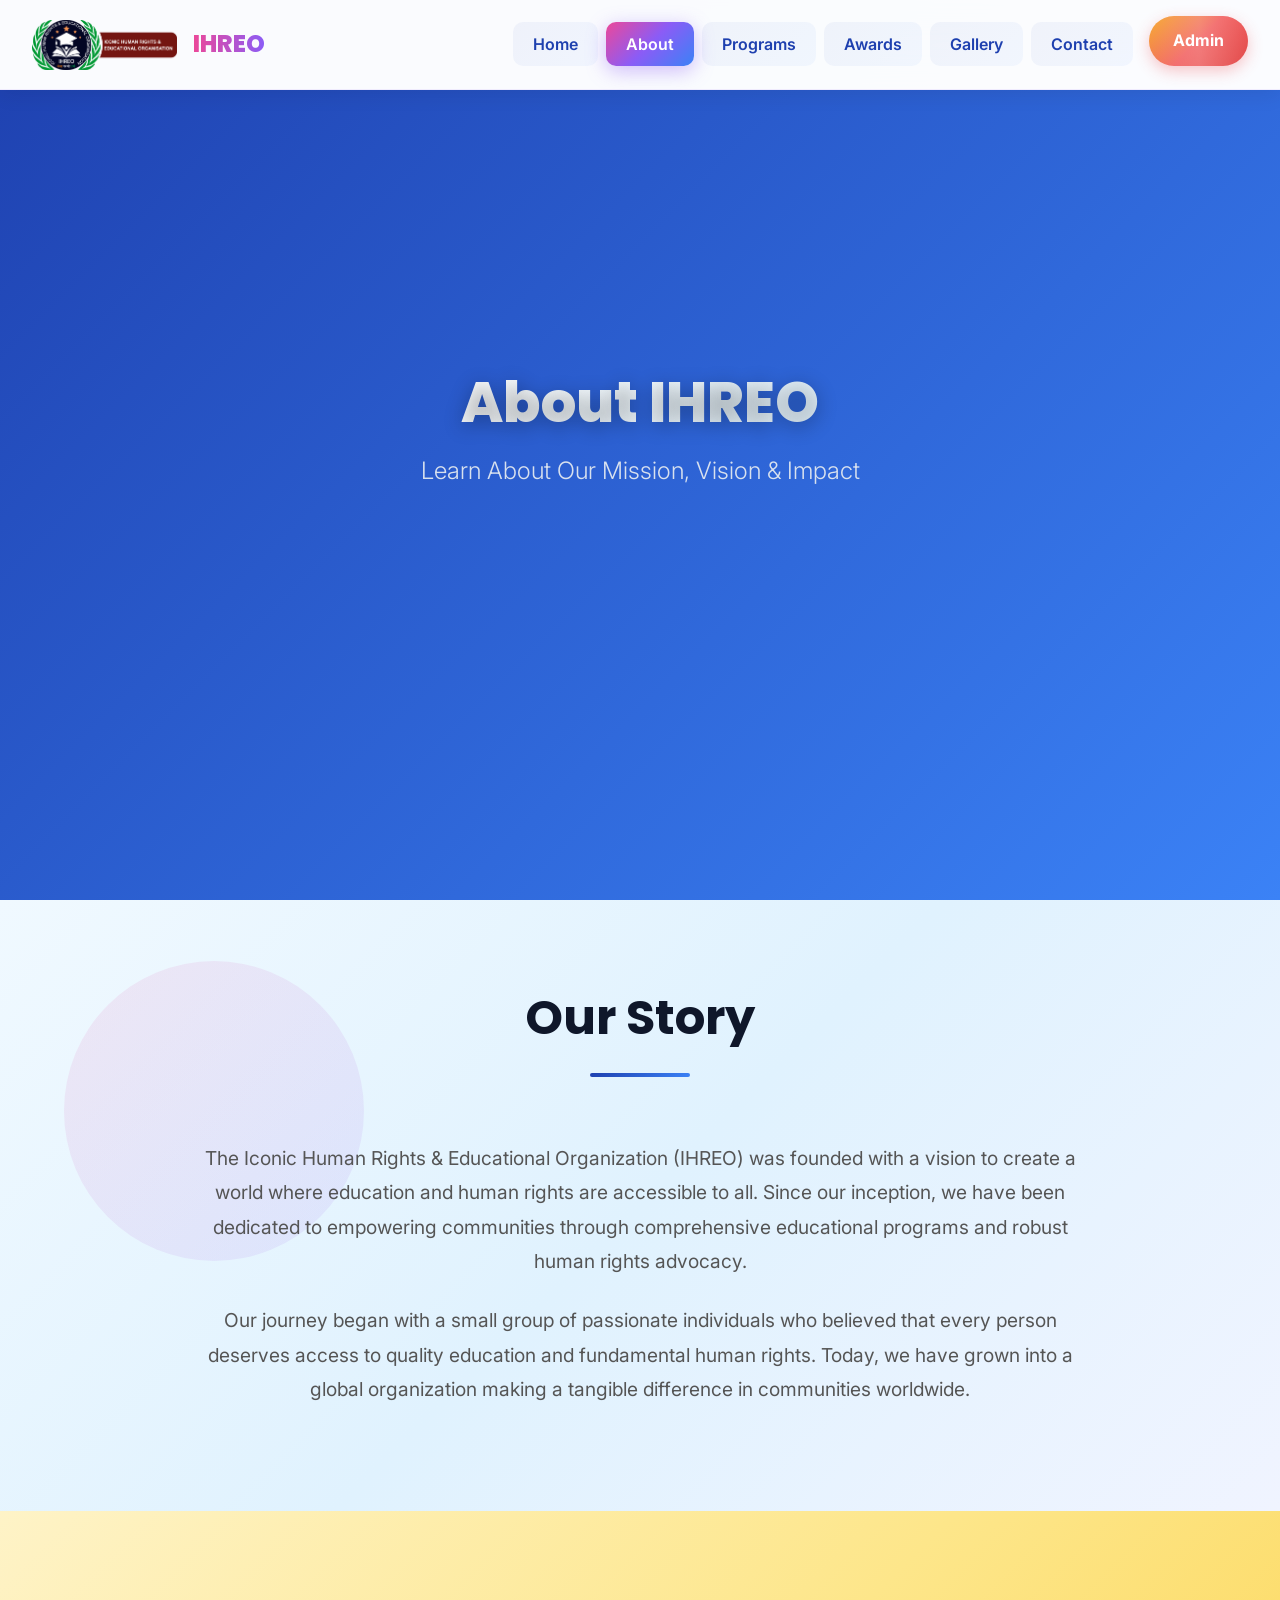
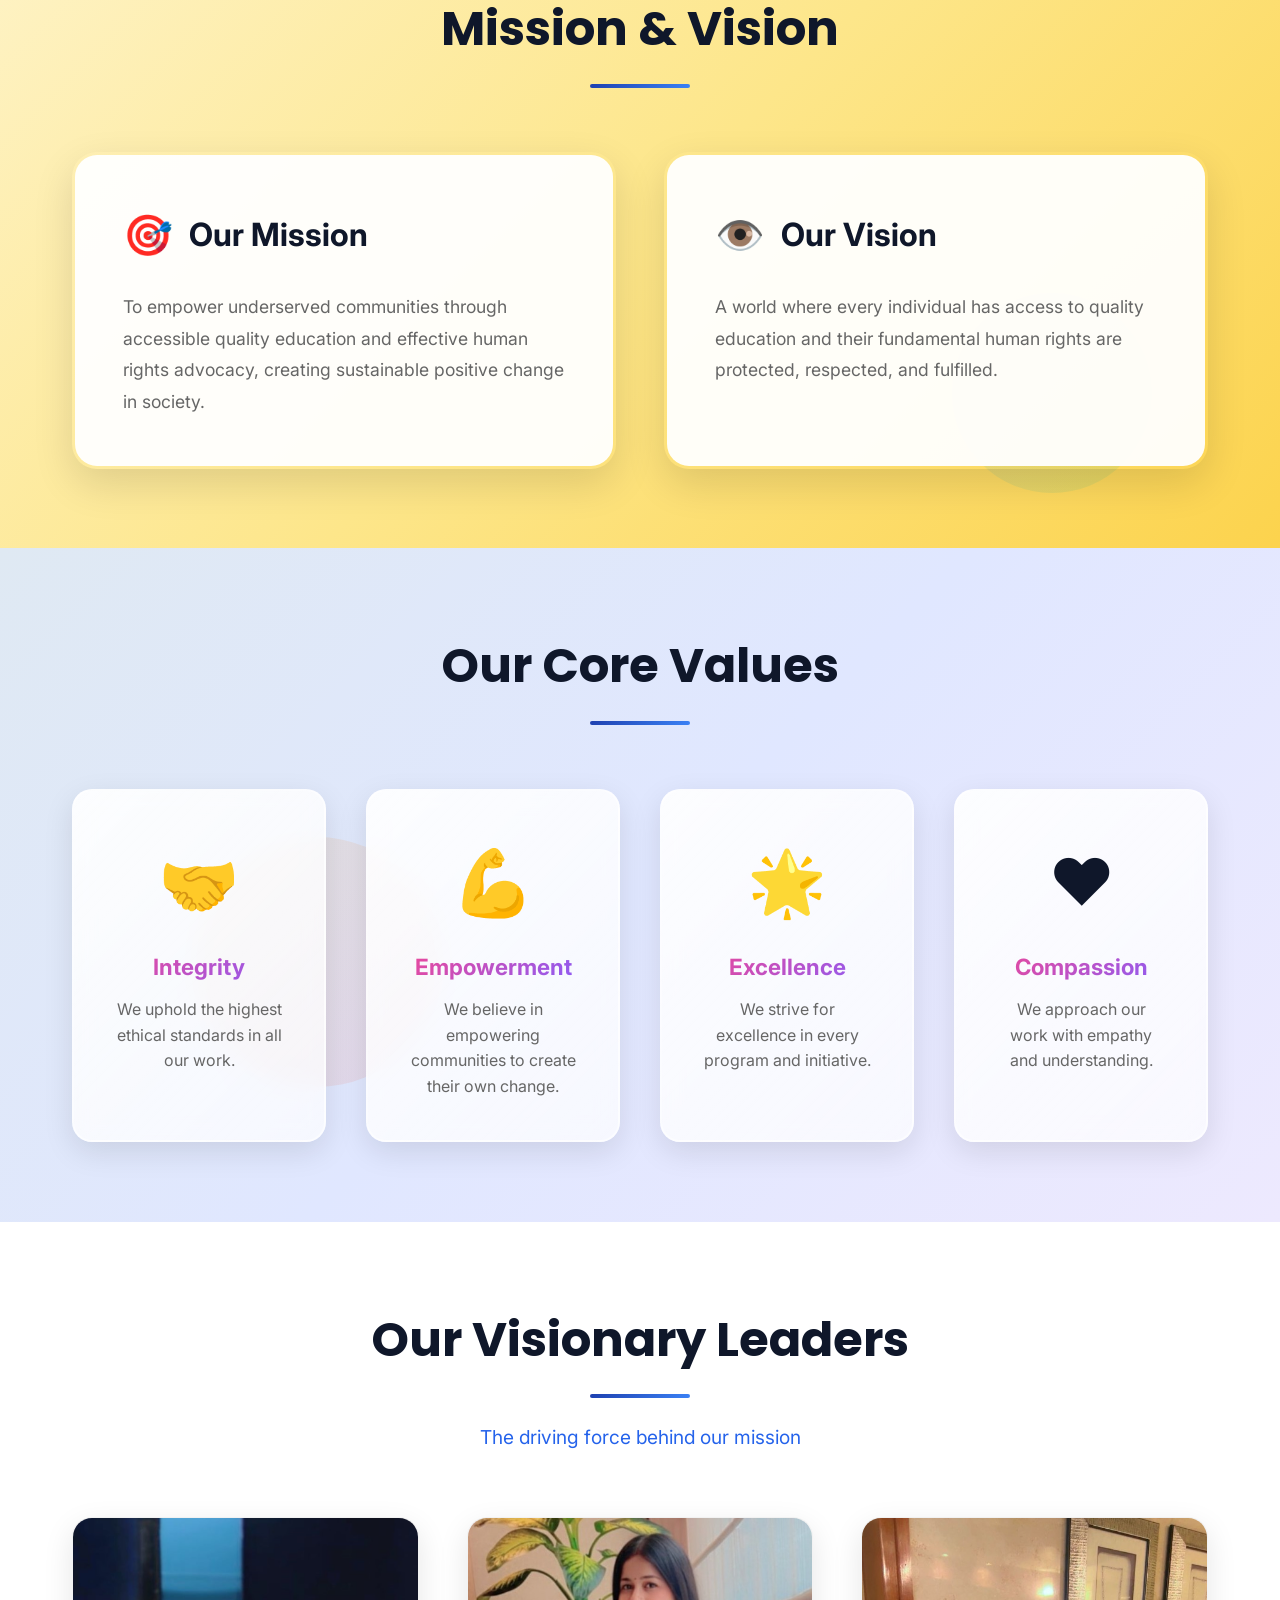
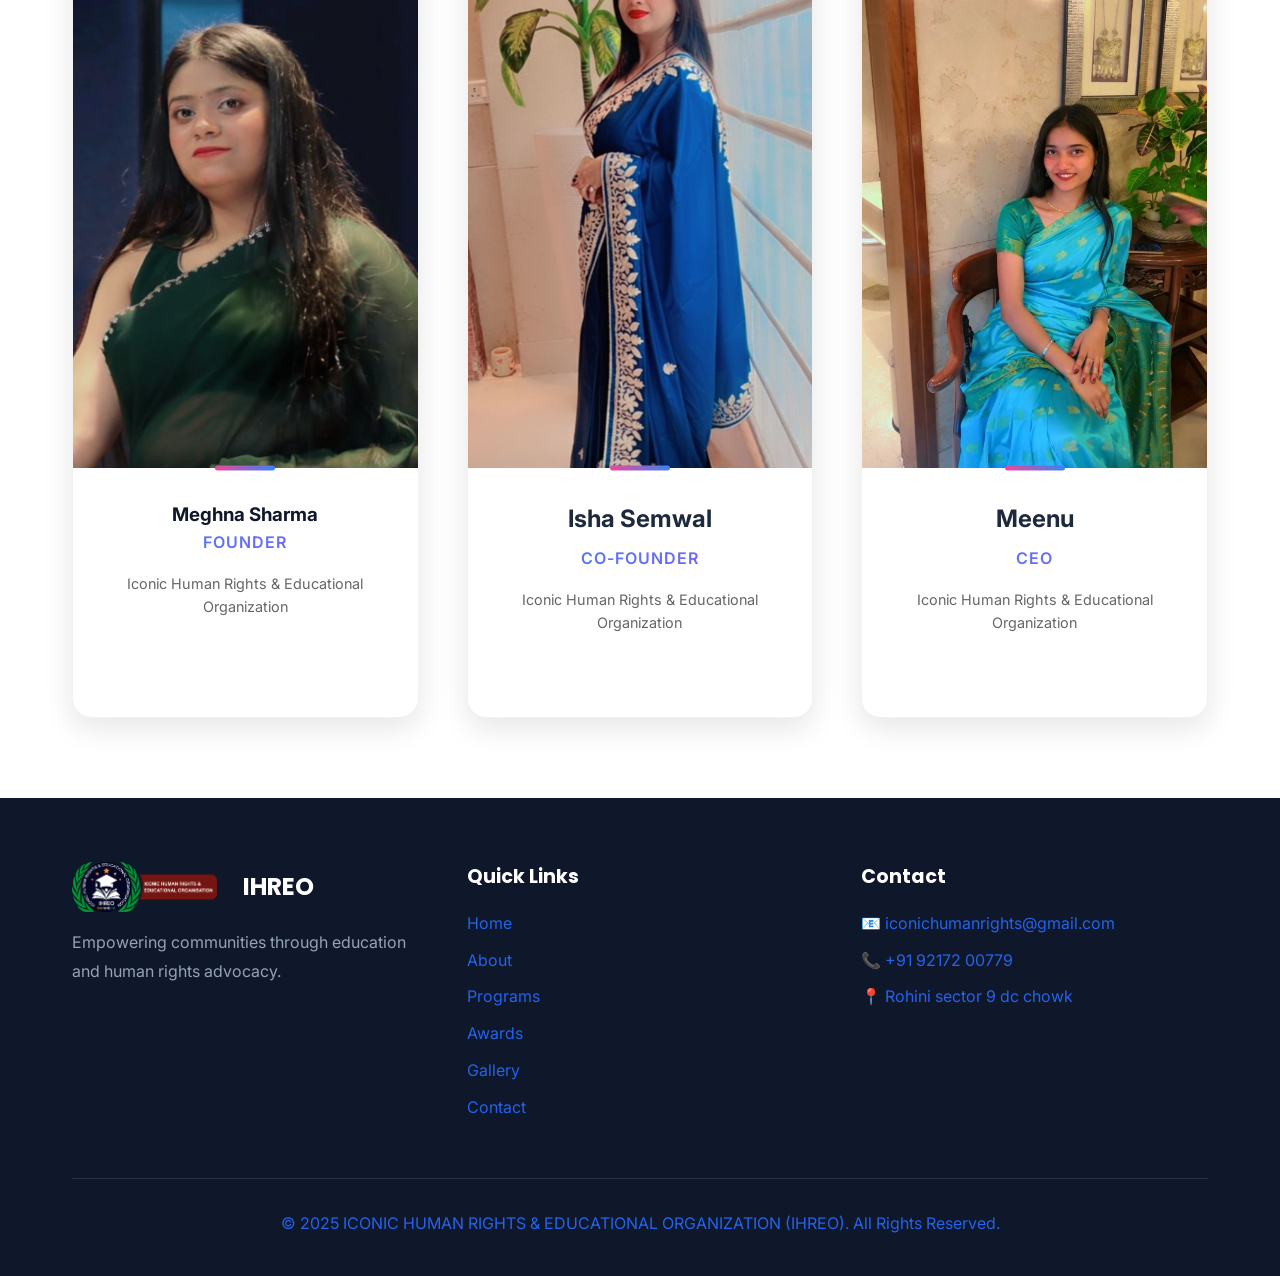
==== about.html @ 7a841468 "recovery first commit" ====
<!DOCTYPE html>
<html lang="en">

<head>
    <meta charset="UTF-8">
    <meta name="viewport" content="width=device-width, initial-scale=1.0">
    <title>About - IHREO</title>
    <link rel="icon" type="image/svg+xml" href="data:image/svg+xml,%3Csvg xmlns='http://www.w3.org/2000/svg' xmlns:xlink='http://www.w3.org/1999/xlink' width='32' height='32'%3E%3Cdefs%3E%3CclipPath id='circle'%3E%3Ccircle cx='16' cy='16' r='14'/%3E%3C/clipPath%3E%3C/defs%3E%3Ccircle cx='16' cy='16' r='15' fill='white' stroke='%231e40af' stroke-width='2'/%3E%3Cimage href='images/ihreo-logo-transparent.png' x='2' y='2' width='28' height='28' clip-path='url(%23circle)'/%3E%3C/svg%3E">
    <link rel="stylesheet" href="CSS/styles.css">
    <link rel="stylesheet" href="CSS/navbar-fix.css">
    <link
        href="https://fonts.googleapis.com/css2?family=Inter:wght@300;400;500;600;700;800&family=Poppins:wght@300;400;500;600;700;800&display=swap"
        rel="stylesheet">
    <style>
        /* PAGE LOAD ANIMATION */
        body {
            opacity: 0;
            animation: pageFadeIn 0.8s ease-out forwards;
        }

        @keyframes pageFadeIn {
            from {
                opacity: 0;
                transform: translateY(15px);
            }

            to {
                opacity: 1;
                transform: translateY(0);
            }
        }

        /* HERO ANIMATION */
        .hero-section .hero-content {
            opacity: 0;
            animation: fadeInDown 0.9s ease-out forwards;
            animation-delay: 0.2s;
        }

        .hero-title {
            font-size: 3.5rem;
            font-weight: 800;
            margin-bottom: 1rem;
            background: linear-gradient(135deg, #fff, #e0f2fe);
            -webkit-background-clip: text;
            -webkit-text-fill-color: transparent;
        }

        .hero-subtitle {
            font-size: 1.5rem;
            color: #e2e8f0;
        }

        /* Animated Background Shapes */
        .bg-shape {
            position: absolute;
            border-radius: 50%;
            opacity: 0.1;
            animation: float-shape 20s ease-in-out infinite;
        }

        .shape-1 {
            width: 300px;
            height: 300px;
            background: linear-gradient(135deg, #ec4899, #8b5cf6);
            top: 10%;
            left: 5%;
            animation-delay: 0s;
        }

        .shape-2 {
            width: 200px;
            height: 200px;
            background: linear-gradient(135deg, #3b82f6, #10b981);
            top: 60%;
            right: 10%;
            animation-delay: 5s;
        }

        .shape-3 {
            width: 250px;
            height: 250px;
            background: linear-gradient(135deg, #f59e0b, #ef4444);
            bottom: 20%;
            left: 15%;
            animation-delay: 10s;
        }

        @keyframes float-shape {

            0%,
            100% {
                transform: translate(0, 0) rotate(0deg);
            }

            25% {
                transform: translate(30px, -30px) rotate(90deg);
            }

            50% {
                transform: translate(-20px, 20px) rotate(180deg);
            }

            75% {
                transform: translate(20px, -40px) rotate(270deg);
            }
        }

        /* About Intro Section */
        .about-intro {
            background: linear-gradient(135deg, #f0f9ff 0%, #e0f2fe 50%, #f0f4ff 100%);
            padding: 5rem 0;
            position: relative;
            overflow: hidden;
        }

        .intro-content {
            max-width: 900px;
            margin: 0 auto;
            text-align: center;
            position: relative;
            z-index: 2;
        }

        .intro-content p {
            font-size: 1.2rem;
            line-height: 1.8;
            color: #555;
            margin-bottom: 1.5rem;
            opacity: 0;
            transform: translateY(30px);
            animation: slideUp 0.8s ease-out forwards;
        }

        .intro-content p:nth-child(2) {
            animation-delay: 0.2s;
        }

        .intro-content p:nth-child(3) {
            animation-delay: 0.4s;
        }

        @keyframes slideUp {
            to {
                opacity: 1;
                transform: translateY(0);
            }
        }

        /* Mission Vision Section */
        .mission-vision {
            background: linear-gradient(135deg, #fef3c7 0%, #fde68a 50%, #fcd34d 100%);
            padding: 5rem 0;
            position: relative;
            overflow: hidden;
        }

        .mv-grid {
            display: grid;
            grid-template-columns: 1fr 1fr;
            gap: 3rem;
            margin-top: 3rem;
            position: relative;
            z-index: 2;
        }

        .mv-card {
            background: rgba(255, 255, 255, 0.95);
            padding: 3rem;
            border-radius: 25px;
            box-shadow: 0 15px 40px rgba(0, 0, 0, 0.12);
            border: 3px solid transparent;
            background-clip: padding-box;
            position: relative;
            overflow: hidden;
            transition: all 0.4s cubic-bezier(0.4, 0, 0.2, 1);
            opacity: 0;
            transform: perspective(1000px) rotateY(10deg);
            animation: rotateIn 0.8s ease-out forwards;
        }

        .mv-card:nth-child(1) {
            animation-delay: 0.2s;
        }

        .mv-card:nth-child(2) {
            animation-delay: 0.4s;
        }

        @keyframes rotateIn {
            to {
                opacity: 1;
                transform: perspective(1000px) rotateY(0deg);
            }
        }

        .mv-card::before {
            content: '';
            position: absolute;
            top: -2px;
            left: -2px;
            right: -2px;
            bottom: -2px;
            background: linear-gradient(135deg, #ec4899, #8b5cf6, #3b82f6);
            border-radius: 25px;
            z-index: -1;
            opacity: 0;
            transition: opacity 0.4s;
        }

        .mv-card:hover::before {
            opacity: 1;
        }

        .mv-card:hover {
            transform: translateY(-15px) scale(1.02);
            box-shadow: 0 25px 50px rgba(139, 92, 246, 0.3);
        }

        .mv-card h3 {
            font-size: 2rem;
            margin-bottom: 1.5rem;
            display: flex;
            align-items: center;
            gap: 1rem;
        }

        .mv-card h3 span {
            font-size: 2.5rem;
            animation: bounce 2s ease-in-out infinite;
        }

        @keyframes bounce {

            0%,
            100% {
                transform: translateY(0);
            }

            50% {
                transform: translateY(-10px);
            }
        }

        .mv-card p {
            font-size: 1.1rem;
            line-height: 1.8;
            color: #666;
        }

        /* Values Section */
        .values-section {
            background: linear-gradient(135deg, #dfe9f3 0%, #e0e7ff 50%, #ede9fe 100%);
            padding: 5rem 0;
            position: relative;
            overflow: hidden;
        }

        .values-grid {
            display: grid;
            grid-template-columns: repeat(auto-fit, minmax(250px, 1fr));
            gap: 2.5rem;
            margin-top: 3rem;
            position: relative;
            z-index: 2;
        }

        .value-card {
            text-align: center;
            padding: 2.5rem;
            background: linear-gradient(135deg, rgba(255, 255, 255, 0.9) 0%, rgba(255, 255, 255, 0.7) 100%);
            backdrop-filter: blur(10px);
            border-radius: 20px;
            border: 2px solid rgba(255, 255, 255, 0.5);
            box-shadow: 0 10px 30px rgba(0, 0, 0, 0.1);
            transition: all 0.4s cubic-bezier(0.4, 0, 0.2, 1);
            position: relative;
            overflow: hidden;
            opacity: 0;
            transform: scale(0.8) translateY(30px);
            animation: popIn 0.6s ease-out forwards;
        }

        .value-card:nth-child(1) {
            animation-delay: 0.1s;
        }

        .value-card:nth-child(2) {
            animation-delay: 0.2s;
        }

        .value-card:nth-child(3) {
            animation-delay: 0.3s;
        }

        .value-card:nth-child(4) {
            animation-delay: 0.4s;
        }

        @keyframes popIn {
            to {
                opacity: 1;
                transform: scale(1) translateY(0);
            }
        }

        .value-card::before {
            content: '';
            position: absolute;
            top: 0;
            left: -100%;
            width: 100%;
            height: 100%;
            background: linear-gradient(90deg, transparent, rgba(255, 255, 255, 0.5), transparent);
            transition: left 0.5s;
        }

        .value-card:hover::before {
            left: 100%;
        }

        .value-card:hover {
            transform: translateY(-15px) scale(1.05) rotateZ(2deg);
            box-shadow: 0 20px 50px rgba(139, 92, 246, 0.3);
            border-color: #8b5cf6;
        }

        .value-icon {
            font-size: 4rem;
            margin-bottom: 1rem;
            display: inline-block;
            animation: pulse-rotate 3s ease-in-out infinite;
        }

        @keyframes pulse-rotate {

            0%,
            100% {
                transform: scale(1) rotate(0deg);
            }

            25% {
                transform: scale(1.1) rotate(-5deg);
            }

            50% {
                transform: scale(1) rotate(0deg);
            }

            75% {
                transform: scale(1.1) rotate(5deg);
            }
        }

        .value-card h4 {
            font-size: 1.4rem;
            margin-bottom: 0.75rem;
            font-weight: 700;
            background: linear-gradient(135deg, #ec4899, #8b5cf6);
            -webkit-background-clip: text;
            -webkit-text-fill-color: transparent;
            background-clip: text;
        }

        .value-card p {
            color: #666;
            line-height: 1.6;
        }

        /* Animations already used */
        @keyframes fadeInDown {
            from {
                opacity: 0;
                transform: translateY(-30px);
            }

            to {
                opacity: 1;
                transform: translateY(0);
            }
        }

        @media (max-width: 768px) {
            .mv-grid {
                grid-template-columns: 1fr;
            }

            .bg-shape {
                display: none;
            }
        }

        /* Team Section Styles */
        .team-section {
            background: #fff;
            padding: 5rem 0;
            position: relative;
        }

        .team-grid {
            display: grid;
            grid-template-columns: repeat(auto-fit, minmax(300px, 1fr));
            gap: 3rem;
            margin-top: 3rem;
        }

        .team-card {
            background: #fff;
            border-radius: 20px;
            overflow: hidden;
            box-shadow: 0 10px 30px rgba(0, 0, 0, 0.1);
            transition: all 0.5s cubic-bezier(0.4, 0, 0.2, 1);
            position: relative;
            text-align: center;
            border: 1px solid rgba(0, 0, 0, 0.05);
        }

        .team-card:hover {
            transform: translateY(-15px);
            box-shadow: 0 25px 50px rgba(30, 64, 175, 0.2);
        }

        .team-img-wrapper {
            width: 100%;
            height: 550px;
            overflow: hidden;
            position: relative;
        }

        /* Unique Color Overlay on Hover */
        .team-img-wrapper::before {
            content: '';
            position: absolute;
            top: 0;
            left: 0;
            width: 100%;
            height: 100%;
            background: linear-gradient(135deg, rgba(236, 72, 153, 0.4), rgba(59, 130, 246, 0.4));
            opacity: 0;
            z-index: 1;
            transition: all 0.4s ease;
            mix-blend-mode: overlay;
        }

        .team-card:hover .team-img-wrapper::before {
            opacity: 1;
        }

        .team-img-wrapper img {
            width: 100%;
            height: 100%;
            object-fit: cover;
            object-position: top;
            transition: transform 0.8s ease;
        }

        .team-card:hover .team-img-wrapper img {
            transform: scale(1.1);
        }

        .team-info {
            padding: 2rem;
            position: relative;
            background: #fff;
            z-index: 2;
        }

        .team-info::before {
            content: '';
            position: absolute;
            top: 0;
            left: 50%;
            transform: translateX(-50%) translateY(-50%);
            width: 60px;
            height: 5px;
            background: linear-gradient(90deg, #ec4899, #3b82f6);
            border-radius: 5px;
        }

        .team-name {
            font-size: 1.5rem;
            font-weight: 700;
            color: #1e293b;
            margin-bottom: 0.5rem;
        }

        .team-role {
            font-size: 1rem;
            font-weight: 600;
            background: linear-gradient(135deg, #3b82f6, #8b5cf6);
            -webkit-background-clip: text;
            -webkit-text-fill-color: transparent;
            margin-bottom: 1rem;
            text-transform: uppercase;
            letter-spacing: 1px;
        }

        .team-social {
            display: flex;
            justify-content: center;
            gap: 1rem;
            margin-top: 1rem;
            opacity: 0;
            transform: translateY(20px);
            transition: all 0.4s ease;
        }

        .team-card:hover .team-social {
            opacity: 1;
            transform: translateY(0);
        }

        .social-icon {
            width: 35px;
            height: 35px;
            border-radius: 50%;
            background: #f1f5f9;
            display: flex;
            align-items: center;
            justify-content: center;
            color: #64748b;
            transition: all 0.3s ease;
            cursor: pointer;
        }

        .social-icon:hover {
            background: #3b82f6;
            color: #fff;
            transform: rotate(360deg);
        }
    </style>
</head>

<body>
    <nav class="navbar" id="navbar">
        <div class="nav-container">
            <div class="logo-container">
                <img src="images/ihreo 2.png" alt="IHREO Logo" class="logo">
                <span class="logo-text">IHREO</span>
            </div>
            <div class="nav-toggle" id="navToggle">
                <span></span><span></span><span></span>
            </div>
            <ul class="nav-menu" id="navMenu">
                <li><a href="home.html" class="nav-link">Home</a></li>
                <li><a href="about.html" class="nav-link active">About</a></li>
                <li><a href="programs.html" class="nav-link">Programs</a></li>
                <li><a href="awards.html" class="nav-link">Awards</a></li>
                <li><a href="gallery.html" class="nav-link">Gallery</a></li>
                <li><a href="contact.html" class="nav-link">Contact</a></li>
                <li><a href="#" class="nav-link admin-link" id="adminLink">Admin</a></li>
            </ul>
        </div>
    </nav>

    <section class="hero-section">
        <div class="hero-overlay"></div>
        <div class="hero-content">
            <h1 class="hero-title">About IHREO</h1>
            <p class="hero-subtitle">Learn About Our Mission, Vision & Impact</p>
        </div>
    </section>

    <section class="about-intro">
        <div class="bg-shape shape-1"></div>
        <div class="container">
            <div class="section-header">
                <h2 class="section-title">Our Story</h2>
                <div class="title-underline"></div>
            </div>
            <div class="intro-content">
                <p>The Iconic Human Rights & Educational Organization (IHREO) was founded with a vision to create a
                    world where education and human rights are accessible to all. Since our inception, we have been
                    dedicated to empowering communities through comprehensive educational programs and robust human
                    rights advocacy.</p>
                <p>Our journey began with a small group of passionate individuals who believed that every person
                    deserves access to quality education and fundamental human rights. Today, we have grown into a
                    global organization making a tangible difference in communities worldwide.</p>
            </div>
        </div>
    </section>

    <section class="mission-vision">
        <div class="bg-shape shape-2"></div>
        <div class="container">
            <div class="section-header">
                <h2 class="section-title">Mission & Vision</h2>
                <div class="title-underline"></div>
            </div>
            <div class="mv-grid">
                <div class="mv-card">
                    <h3><span>🎯</span> Our Mission</h3>
                    <p>To empower underserved communities through accessible quality education and effective human
                        rights advocacy, creating sustainable positive change in society.</p>
                </div>
                <div class="mv-card">
                    <h3><span>👁️</span> Our Vision</h3>
                    <p>A world where every individual has access to quality education and their fundamental human rights
                        are protected, respected, and fulfilled.</p>
                </div>
            </div>
        </div>
    </section>

    <section class="values-section">
        <div class="bg-shape shape-3"></div>
        <div class="container">
            <div class="section-header">
                <h2 class="section-title">Our Core Values</h2>
                <div class="title-underline"></div>
            </div>
            <div class="values-grid">
                <div class="value-card">
                    <div class="value-icon">🤝</div>
                    <h4>Integrity</h4>
                    <p>We uphold the highest ethical standards in all our work.</p>
                </div>
                <div class="value-card">
                    <div class="value-icon">💪</div>
                    <h4>Empowerment</h4>
                    <p>We believe in empowering communities to create their own change.</p>
                </div>
                <div class="value-card">
                    <div class="value-icon">🌟</div>
                    <h4>Excellence</h4>
                    <p>We strive for excellence in every program and initiative.</p>
                </div>
                <div class="value-card">
                    <div class="value-icon">❤️</div>
                    <h4>Compassion</h4>
                    <p>We approach our work with empathy and understanding.</p>
                </div>
            </div>
        </div>
    </section>

    <section class="team-section">
        <div class="container">
            <div class="section-header">
                <h2 class="section-title">Our Visionary Leaders</h2>
                <div class="title-underline"></div>
                <p class="section-description">The driving force behind our mission</p>
            </div>
            <div class="team-grid">
                <!-- Founder -->
                <div class="team-card">
                    <div class="team-img-wrapper">
                        <img src="images/founder.jpeg" alt="Founder">
                    </div>
                    <div class="team-info">
                        <h3 class="image/founder.jpeg">Meghna Sharma
                        </h3>
                        <p class="team-role">Founder</p>
                        <p style="font-size: 0.9rem; color: #666;">Iconic Human Rights & Educational Organization</p>
                        <div class="team-social">
                            <span class="social-icon">in</span>
                            <span class="social-icon">tw</span>
                            <span class="social-icon">fb</span>
                        </div>
                    </div>
                </div><!-- Co-Founder -->
                <div class="team-card">
                    <div class="team-img-wrapper">
                        <img src="images/team-cofounder.jpg" alt="Co-Founder">
                    </div>
                    <div class="team-info">
                        <h3 class="team-name">Isha Semwal</h3>
                        <p class="team-role">Co-Founder</p>
                        <p style="font-size: 0.9rem; color: #666;">Iconic Human Rights & Educational Organization</p>
                        <div class="team-social">
                            <span class="social-icon">in</span>
                            <span class="social-icon">tw</span>
                            <span class="social-icon">fb</span>
                        </div>
                    </div>
                </div>

                <!-- CEO -->
                <div class="team-card">
                    <div class="team-img-wrapper">
                        <img src="images/team-ceo.jpg" alt="CEO">
                    </div>
                    <div class="team-info">
                        <h3 class="team-name">Meenu</h3>
                        <p class="team-role">CEO</p>
                        <p style="font-size: 0.9rem; color: #666;">Iconic Human Rights & Educational Organization</p>
                        <div class="team-social">
                            <span class="social-icon">in</span>
                            <span class="social-icon">tw</span>
                            <span class="social-icon">fb</span>
                        </div>
                    </div>
                </div>
            </div>
        </div>
    </section>

    <footer class="footer">
        <div class="container">
            <div class="footer-content">
                <div class="footer-section">
                    <div class="footer-logo">
                        <img src="images/ihreo 2.png" alt="IHREO Logo" style="height: 50px;">
                        <h3 style="display: inline-block; margin-left: 10px; color: white;">IHREO</h3>
                    </div>
                    <p style="margin-top: 1rem; color: #94a3b8;">Empowering communities through education and human
                        rights advocacy.</p>
                </div>
                <div class="footer-section">
                    <h4>Quick Links</h4>
                    <ul>
                        <li><a href="home.html">Home</a></li>
                        <li><a href="about.html">About</a></li>
                        <li><a href="programs.html">Programs</a></li>
                        <li><a href="awards.html">Awards</a></li>
                        <li><a href="gallery.html">Gallery</a></li>
                        <li><a href="contact.html">Contact</a></li>
                    </ul>
                </div>
                <div class="footer-section">
                    <h4>Contact</h4>
                    <ul>
                        <li>📧 iconichumanrights@gmail.com </li>
                        <li>📞 +91 92172 00779</li>
                        <li>📍 Rohini sector 9 dc chowk</li>
                    </ul>
                </div>
            </div>
            <div class="footer-bottom">
                <p>&copy; 2025 ICONIC HUMAN RIGHTS & EDUCATIONAL ORGANIZATION (IHREO). All Rights Reserved.</p>
            </div>
        </div>
    </footer>
    <script src="js/script.js"></script>
    <script src="js/auth.js"></script>
</body>

</html>
---- CSS/styles.css ----
/* ===== CSS VARIABLES ===== */
:root {
    /* Primary Colors - Based on Logo */
    --primary-color: #1e40af;
    --primary-light: #3b82f6;
    --primary-dark: #1e3a8a;
    --secondary-color: #f59e0b;
    --secondary-light: #fbbf24;

    /* Neutral Colors - Changed from grey to blue shades */
    --white: #ffffff;
    --off-white: #f8fafc;
    --light-gray: #3b82f6;
    --gray: #2563eb;
    --dark-gray: #1e40af;
    --black: #0f172a;

    /* Accent Colors */
    --accent-blue: #0ea5e9;
    --accent-purple: #8b5cf6;
    --accent-green: #10b981;

    /* Gradients */
    --gradient-primary: linear-gradient(135deg, #1e40af 0%, #3b82f6 100%);
    --gradient-secondary: linear-gradient(135deg, #f59e0b 0%, #fbbf24 100%);
    --gradient-overlay: linear-gradient(135deg, rgba(30, 64, 175, 0.9) 0%, rgba(59, 130, 246, 0.8) 100%);

    /* Shadows */
    --shadow-sm: 0 2px 4px rgba(0, 0, 0, 0.05);
    --shadow-md: 0 4px 6px rgba(0, 0, 0, 0.1);
    --shadow-lg: 0 10px 25px rgba(0, 0, 0, 0.15);
    --shadow-xl: 0 20px 40px rgba(0, 0, 0, 0.2);

    /* Typography */
    --font-primary: 'Inter', sans-serif;
    --font-secondary: 'Poppins', sans-serif;

    /* Spacing */
    --spacing-xs: 0.5rem;
    --spacing-sm: 1rem;
    --spacing-md: 2rem;
    --spacing-lg: 4rem;
    --spacing-xl: 6rem;

    /* Border Radius */
    --radius-sm: 0.5rem;
    --radius-md: 1rem;
    --radius-lg: 1.5rem;
    --radius-xl: 2rem;

    /* Transitions */
    --transition-fast: 0.2s ease;
    --transition-normal: 0.3s ease;
    --transition-slow: 0.5s ease;
}

/* ===== RESET & BASE STYLES ===== */
* {
    margin: 0;
    padding: 0;
    box-sizing: border-box;
}

html {
    scroll-behavior: smooth;
    font-size: 16px;
}

body {
    font-family: var(--font-primary);
    color: var(--black);
    background-color: var(--white);
    line-height: 1.6;
    overflow-x: hidden;
}

img {
    max-width: 100%;
    height: auto;
    display: block;
}

a {
    text-decoration: none;
    color: inherit;
    transition: var(--transition-normal);
}

ul {
    list-style: none;
}

/* ===== CONTAINER ===== */
.container {
    max-width: 1200px;
    margin: 0 auto;
    padding: 0 var(--spacing-md);
}

/* ===== NAVIGATION BAR ===== */
.navbar {
    position: fixed;
    top: 0;
    left: 0;
    width: 100%;
    background: rgba(255, 255, 255, 0.95);
    backdrop-filter: blur(10px);
    box-shadow: var(--shadow-md);
    z-index: 1000;
    transition: var(--transition-normal);
}

.navbar.scrolled {
    background: rgba(255, 255, 255, 0.98);
    box-shadow: var(--shadow-lg);
}

.nav-container {
    max-width: 1400px;
    margin: 0 auto;
    padding: 1rem 2rem;
    display: flex;
    justify-content: space-between;
    align-items: center;
}

.logo-container {
    display: flex;
    align-items: center;
    gap: 1rem;
    cursor: pointer;
    transition: var(--transition-normal);
}

.logo-container:hover {
    transform: translateY(-2px);
}

.logo {
    height: 50px;
    width: auto;
    transition: var(--transition-normal);
}

.logo-text {
    font-family: var(--font-secondary);
    font-size: 1.5rem;
    font-weight: 700;
    background: var(--gradient-primary);
    -webkit-background-clip: text;
    -webkit-text-fill-color: transparent;
    background-clip: text;
}

.nav-menu {
    display: flex;
    gap: 2.5rem;
    align-items: center;
}

.nav-link {
    font-weight: 500;
    color: var(--black);
    position: relative;
    padding: 0.5rem 0;
}

.nav-link::after {
    content: '';
    position: absolute;
    bottom: 0;
    left: 0;
    width: 0;
    height: 2px;
    background: var(--gradient-primary);
    transition: var(--transition-normal);
}

.nav-link:hover::after,
.nav-link.active::after {
    width: 100%;
}

.nav-toggle {
    display: none;
    flex-direction: column;
    gap: 0.4rem;
    cursor: pointer;
}

.nav-toggle span {
    width: 25px;
    height: 3px;
    background: var(--primary-color);
    border-radius: 3px;
    transition: var(--transition-normal);
}

/* ===== HERO SECTION ===== */
.hero-section {
    min-height: 100vh;
    display: flex;
    align-items: center;
    justify-content: center;
    position: relative;
    background: var(--gradient-primary);
    overflow: hidden;
}

.hero-overlay {
    position: absolute;
    top: 0;
    left: 0;
    width: 100%;
    height: 100%;
    background: url('../images/pattern.svg');
    opacity: 0.1;
}

.hero-content {
    position: relative;
    z-index: 1;
    text-align: center;
    color: var(--white);
    padding: 0 2rem;
}

.hero-text {
    max-width: 900px;
    margin: 0 auto;
}

.animate-fade-in {
    animation: fadeInUp 1s ease-out;
}

@keyframes fadeInUp {
    from {
        opacity: 0;
        transform: translateY(30px);
    }

    to {
        opacity: 1;
        transform: translateY(0);
    }
}

.hero-title {
    font-family: var(--font-secondary);
    font-size: 3.5rem;
    font-weight: 800;
    line-height: 1.2;
    margin-bottom: 1.5rem;
    text-shadow: 0 4px 20px rgba(0, 0, 0, 0.3);
}

.hero-subtitle {
    font-size: 1.5rem;
    font-weight: 300;
    margin-bottom: 2.5rem;
    opacity: 0.95;
}

.hero-buttons {
    display: flex;
    gap: 1.5rem;
    justify-content: center;
    flex-wrap: wrap;
}

.btn {
    padding: 1rem 2.5rem;
    border-radius: var(--radius-md);
    font-weight: 600;
    font-size: 1.1rem;
    cursor: pointer;
    transition: var(--transition-normal);
    border: none;
    display: inline-block;
}

.btn-primary {
    background: var(--white);
    color: var(--primary-color);
    box-shadow: var(--shadow-lg);
}

.btn-primary:hover {
    transform: translateY(-3px);
    box-shadow: var(--shadow-xl);
}

.btn-secondary {
    background: transparent;
    color: var(--white);
    border: 2px solid var(--white);
}

.btn-secondary:hover {
    background: var(--white);
    color: var(--primary-color);
    transform: translateY(-3px);
}

.scroll-indicator {
    position: absolute;
    bottom: 3rem;
    left: 50%;
    transform: translateX(-50%);
    animation: bounce 2s infinite;
}

@keyframes bounce {

    0%,
    20%,
    50%,
    80%,
    100% {
        transform: translateX(-50%) translateY(0);
    }

    40% {
        transform: translateX(-50%) translateY(-10px);
    }

    60% {
        transform: translateX(-50%) translateY(-5px);
    }
}

.mouse {
    width: 30px;
    height: 50px;
    border: 2px solid var(--white);
    border-radius: 20px;
    position: relative;
}

.mouse::before {
    content: '';
    width: 6px;
    height: 6px;
    background: var(--white);
    border-radius: 50%;
    position: absolute;
    top: 10px;
    left: 50%;
    transform: translateX(-50%);
    animation: scroll 2s infinite;
}

@keyframes scroll {
    0% {
        opacity: 1;
        transform: translateX(-50%) translateY(0);
    }

    100% {
        opacity: 0;
        transform: translateX(-50%) translateY(20px);
    }
}

/* ===== SECTION STYLES ===== */
section {
    padding: var(--spacing-xl) 0;
}

/* Page sections for separate pages */
.page-section {
    min-height: calc(100vh - 80px);
    padding-top: 120px;
    padding-bottom: var(--spacing-xl);
}

.section-header {
    text-align: center;
    margin-bottom: var(--spacing-lg);
}

.section-title {
    font-family: var(--font-secondary);
    font-size: 3rem;
    font-weight: 700;
    color: var(--black);
    margin-bottom: 1rem;
}

.title-underline {
    width: 100px;
    height: 4px;
    background: var(--gradient-primary);
    margin: 0 auto 1.5rem;
    border-radius: 2px;
}

.section-description {
    font-size: 1.2rem;
    color: var(--gray);
    max-width: 600px;
    margin: 0 auto;
}

/* ===== ABOUT SECTION ===== */
.about-section {
    background: var(--off-white);
}

.about-content {
    display: grid;
    grid-template-columns: 1fr 1fr;
    gap: 4rem;
    align-items: center;
}

.image-wrapper {
    position: relative;
    border-radius: var(--radius-lg);
    overflow: hidden;
    box-shadow: var(--shadow-xl);
    transition: var(--transition-slow);
}

.image-wrapper:hover {
    transform: translateY(-10px);
    box-shadow: 0 25px 50px rgba(0, 0, 0, 0.25);
}

.image-wrapper img {
    width: 100%;
    height: auto;
    display: block;
}

.image-overlay {
    position: absolute;
    top: 0;
    left: 0;
    width: 100%;
    height: 100%;
    background: var(--gradient-overlay);
    opacity: 0;
    transition: var(--transition-normal);
    pointer-events: none;
}

.about-text h3 {
    font-family: var(--font-secondary);
    font-size: 2rem;
    color: var(--primary-color);
    margin-bottom: 1.5rem;
}

.about-text p {
    font-size: 1.1rem;
    color: var(--dark-gray);
    margin-bottom: 1.5rem;
    line-height: 1.8;
}

.stats-grid {
    display: grid;
    grid-template-columns: repeat(3, 1fr);
    gap: 2rem;
    margin-top: 3rem;
}

.stat-card {
    text-align: center;
    padding: 2rem;
    background: var(--white);
    border-radius: var(--radius-md);
    box-shadow: var(--shadow-md);
    transition: var(--transition-normal);
}

.stat-card:hover {
    transform: translateY(-5px);
    box-shadow: var(--shadow-lg);
}

.stat-number {
    font-family: var(--font-secondary);
    font-size: 3rem;
    font-weight: 700;
    background: var(--gradient-primary);
    -webkit-background-clip: text;
    -webkit-text-fill-color: transparent;
    background-clip: text;
}

.stat-label {
    font-size: 1rem;
    color: var(--gray);
    margin-top: 0.5rem;
}

/* ===== PROGRAMS SECTION ===== */
.programs-section {
    background: var(--white);
}

.programs-grid {
    display: grid;
    grid-template-columns: repeat(auto-fit, minmax(350px, 1fr));
    gap: 2rem;
}

.program-card {
    background: var(--white);
    padding: 2.5rem;
    border-radius: var(--radius-lg);
    box-shadow: var(--shadow-md);
    transition: var(--transition-normal);
    border: 2px solid transparent;
    position: relative;
    overflow: hidden;
}

.program-card::before {
    content: '';
    position: absolute;
    top: 0;
    left: 0;
    width: 100%;
    height: 4px;
    background: var(--gradient-primary);
    transform: scaleX(0);
    transition: var(--transition-normal);
}

.program-card:hover::before {
    transform: scaleX(1);
}

.program-card:hover {
    transform: translateY(-10px);
    box-shadow: var(--shadow-xl);
    border-color: var(--primary-light);
}

.program-icon {
    font-size: 3.5rem;
    margin-bottom: 1.5rem;
    display: inline-block;
    transition: var(--transition-normal);
}

.program-card:hover .program-icon {
    transform: scale(1.1) rotate(5deg);
}

.program-card h3 {
    font-family: var(--font-secondary);
    font-size: 1.5rem;
    color: var(--black);
    margin-bottom: 1rem;
}

.program-card p {
    color: var(--dark-gray);
    line-height: 1.7;
    margin-bottom: 1.5rem;
}

.program-link {
    color: var(--primary-color);
    font-weight: 600;
    display: inline-flex;
    align-items: center;
    gap: 0.5rem;
    transition: var(--transition-normal);
}

.program-link:hover {
    gap: 1rem;
    color: var(--primary-light);
}

/* ===== GALLERY SECTION ===== */
.gallery-section {
    background: var(--off-white);
}

.gallery-filters {
    display: flex;
    justify-content: center;
    gap: 1rem;
    margin-bottom: 3rem;
    flex-wrap: wrap;
}

.filter-btn {
    padding: 0.75rem 2rem;
    background: var(--white);
    border: 2px solid var(--light-gray);
    border-radius: var(--radius-md);
    font-weight: 600;
    color: var(--dark-gray);
    cursor: pointer;
    transition: var(--transition-normal);
}

.filter-btn:hover,
.filter-btn.active {
    background: var(--gradient-primary);
    color: var(--white);
    border-color: transparent;
    transform: translateY(-2px);
    box-shadow: var(--shadow-md);
}

.gallery-grid {
    display: grid;
    grid-template-columns: repeat(auto-fill, minmax(300px, 1fr));
    gap: 2rem;
}

.gallery-item {
    position: relative;
    border-radius: var(--radius-lg);
    overflow: hidden;
    box-shadow: var(--shadow-md);
    cursor: pointer;
    transition: var(--transition-normal);
    aspect-ratio: 1;
}

.gallery-item:hover {
    transform: scale(1.05);
    box-shadow: var(--shadow-xl);
}

.gallery-item img,
.gallery-item video {
    width: 100%;
    height: 100%;
    object-fit: cover;
    display: block;
}

.gallery-overlay {
    position: absolute;
    top: 0;
    left: 0;
    width: 100%;
    height: 100%;
    background: var(--gradient-overlay);
    display: flex;
    align-items: center;
    justify-content: center;
    opacity: 0;
    transition: var(--transition-normal);
    pointer-events: none;
}

.gallery-item:hover .gallery-overlay {
    opacity: 1;
}

.gallery-overlay-text {
    color: var(--white);
    font-size: 1.5rem;
    font-weight: 600;
}

/* ===== CONTACT SECTION ===== */
.contact-section {
    background: var(--white);
}

.contact-content {
    display: grid;
    grid-template-columns: 1fr 1.5fr;
    gap: 4rem;
}

.contact-info {
    display: flex;
    flex-direction: column;
    gap: 2rem;
}

.info-card {
    background: var(--off-white);
    padding: 2rem;
    border-radius: var(--radius-lg);
    transition: var(--transition-normal);
    border-left: 4px solid var(--primary-color);
}

.info-card:hover {
    transform: translateX(10px);
    box-shadow: var(--shadow-md);
}

.info-icon {
    font-size: 2.5rem;
    margin-bottom: 1rem;
}

.info-card h3 {
    font-family: var(--font-secondary);
    font-size: 1.3rem;
    color: var(--black);
    margin-bottom: 0.5rem;
}

.info-card p {
    color: var(--dark-gray);
    line-height: 1.6;
}

.contact-form-wrapper {
    background: var(--off-white);
    padding: 3rem;
    border-radius: var(--radius-lg);
    box-shadow: var(--shadow-md);
}

.contact-form {
    display: flex;
    flex-direction: column;
    gap: 1.5rem;
}

.form-group {
    position: relative;
}

.form-input {
    width: 100%;
    padding: 1rem 1.5rem;
    border: 2px solid var(--light-gray);
    border-radius: var(--radius-md);
    font-family: var(--font-primary);
    font-size: 1rem;
    transition: var(--transition-normal);
    background: var(--white);
}

.form-input:focus {
    outline: none;
    border-color: var(--primary-color);
    box-shadow: 0 0 0 3px rgba(30, 64, 175, 0.1);
}

.form-input::placeholder {
    color: var(--gray);
}

/* ===== FOOTER ===== */
.footer {
    background: var(--black);
    color: var(--white);
    padding: var(--spacing-lg) 0 var(--spacing-md);
}

.footer-content {
    display: grid;
    grid-template-columns: repeat(auto-fit, minmax(250px, 1fr));
    gap: 3rem;
    margin-bottom: 3rem;
}

.footer-logo {
    display: flex;
    align-items: center;
    gap: 1rem;
    margin-bottom: 1rem;
}

.footer-logo img {
    height: 50px;
    width: auto;
}

.footer-logo h3 {
    font-family: var(--font-secondary);
    font-size: 1.5rem;
}

.footer-section h4 {
    font-family: var(--font-secondary);
    font-size: 1.2rem;
    margin-bottom: 1rem;
    color: var(--white);
}

.footer-section p,
.footer-section li {
    color: var(--gray);
    margin-bottom: 0.5rem;
    line-height: 1.8;
}

.footer-section a {
    color: var(--gray);
    transition: var(--transition-normal);
}

.footer-section a:hover {
    color: var(--primary-light);
    padding-left: 5px;
}

.social-links {
    display: flex;
    flex-direction: column;
    gap: 0.5rem;
}

.social-link {
    display: inline-block;
    transition: var(--transition-normal);
}

.social-link:hover {
    color: var(--primary-light);
    transform: translateX(5px);
}

.footer-bottom {
    text-align: center;
    padding-top: 2rem;
    border-top: 1px solid rgba(255, 255, 255, 0.1);
}

.footer-bottom p {
    color: var(--gray);
    margin-bottom: 0.5rem;
}

/* ===== RESPONSIVE DESIGN ===== */
@media (max-width: 968px) {
    .nav-menu {
        position: fixed;
        top: 80px;
        left: -100%;
        width: 100%;
        background: var(--white);
        flex-direction: column;
        padding: 2rem;
        box-shadow: var(--shadow-lg);
        transition: var(--transition-normal);
    }

    .nav-menu.active {
        left: 0;
    }

    .nav-toggle {
        display: flex;
    }

    .hero-title {
        font-size: 2.5rem;
    }

    .hero-subtitle {
        font-size: 1.2rem;
    }

    .about-content,
    .contact-content {
        grid-template-columns: 1fr;
    }

    .stats-grid {
        grid-template-columns: 1fr;
    }

    .section-title {
        font-size: 2rem;
    }
}

@media (max-width: 576px) {
    .hero-title {
        font-size: 2rem;
    }

    .hero-subtitle {
        font-size: 1rem;
    }

    .btn {
        padding: 0.8rem 2rem;
        font-size: 1rem;
    }

    .programs-grid {
        grid-template-columns: 1fr;
    }

    .gallery-grid {
        grid-template-columns: 1fr;
    }
}
---- CSS/navbar-fix.css ----
/* ===== NAVBAR FIX - Colorful Animated Navbar ===== */

/* Navigation Menu - Horizontal Layout */
.nav-menu {
    display: flex !important;
    flex-direction: row !important;
    align-items: center !important;
    gap: 0.5rem !important;
    list-style: none !important;
    margin: 0 !important;
    padding: 0 !important;
}

/* Navigation Links - Colorful with Animations */
.nav-link {
    font-weight: 600 !important;
    color: #1e40af !important;
    position: relative !important;
    padding: 0.75rem 1.25rem !important;
    transition: all 0.4s cubic-bezier(0.4, 0, 0.2, 1) !important;
    text-decoration: none !important;
    border-radius: 10px !important;
    background: linear-gradient(135deg, rgba(30, 64, 175, 0.05), rgba(59, 130, 246, 0.05)) !important;
    overflow: hidden !important;
    text-transform: capitalize !important;
}

/* Animated Underline Effect */
.nav-link::before {
    content: '' !important;
    position: absolute !important;
    bottom: 0 !important;
    left: 50% !important;
    width: 0 !important;
    height: 3px !important;
    background: linear-gradient(90deg, #ec4899, #8b5cf6, #3b82f6, #10b981) !important;
    transition: all 0.4s ease !important;
    transform: translateX(-50%) !important;
    border-radius: 10px !important;
}

/* Animated Background Glow */
.nav-link::after {
    content: '' !important;
    position: absolute !important;
    top: 0 !important;
    left: 0 !important;
    width: 100% !important;
    height: 100% !important;
    background: linear-gradient(135deg, rgba(236, 72, 153, 0.1), rgba(139, 92, 246, 0.1)) !important;
    opacity: 0 !important;
    transition: opacity 0.4s ease !important;
    z-index: -1 !important;
    border-radius: 10px !important;
}

/* Hover Effects */
.nav-link:hover {
    color: #8b5cf6 !important;
    transform: translateY(-3px) !important;
    box-shadow: 0 10px 25px rgba(139, 92, 246, 0.3) !important;
}

.nav-link:hover::before {
    width: 80% !important;
}

.nav-link:hover::after {
    opacity: 1 !important;
}

/* Active Link - Special Styling */
.nav-link.active {
    color: #ffffff !important;
    background: linear-gradient(135deg, #ec4899 0%, #8b5cf6 50%, #3b82f6 100%) !important;
    box-shadow: 0 5px 20px rgba(139, 92, 246, 0.4) !important;
    transform: translateY(-2px) !important;
}

.nav-link.active::before {
    width: 0 !important;
}

.nav-link.active::after {
    opacity: 0 !important;
}

/* Pulse Animation for Active Link */
@keyframes pulse {

    0%,
    100% {
        transform: translateY(-2px) scale(1);
    }

    50% {
        transform: translateY(-2px) scale(1.05);
    }
}

.nav-link.active {
    animation: pulse 2s ease-in-out infinite !important;
}

/* Admin Link - Special Gradient Button */
.admin-link {
    background: linear-gradient(135deg, #f59e0b 0%, #ef4444 50%, #dc2626 100%) !important;
    color: #ffffff !important;
    padding: 0.75rem 1.5rem !important;
    border-radius: 25px !important;
    transition: all 0.4s cubic-bezier(0.4, 0, 0.2, 1) !important;
    cursor: pointer !important;
    pointer-events: all !important;
    display: inline-block !important;
    font-weight: 700 !important;
    margin-left: 0.5rem !important;
    box-shadow: 0 5px 15px rgba(239, 68, 68, 0.3) !important;
    position: relative !important;
    overflow: hidden !important;
}

/* Admin Link Shine Effect */
.admin-link::before {
    content: '' !important;
    position: absolute !important;
    top: -50% !important;
    left: -50% !important;
    width: 200% !important;
    height: 200% !important;
    background: linear-gradient(45deg, transparent, rgba(255, 255, 255, 0.3), transparent) !important;
    transform: rotate(45deg) !important;
    animation: shine 3s ease-in-out infinite !important;
}

@keyframes shine {
    0% {
        left: -100%;
    }

    50%,
    100% {
        left: 100%;
    }
}

.admin-link::after {
    display: none !important;
}

.admin-link:hover {
    transform: translateY(-3px) scale(1.05) !important;
    box-shadow: 0 15px 35px rgba(239, 68, 68, 0.5) !important;
    background: linear-gradient(135deg, #dc2626 0%, #ef4444 50%, #f59e0b 100%) !important;
}

/* Nav Toggle (Mobile Menu Button) */
.nav-toggle {
    display: none;
    flex-direction: column;
    gap: 0.4rem;
    cursor: pointer;
}

.nav-toggle span {
    width: 25px;
    height: 3px;
    background: linear-gradient(90deg, #ec4899, #8b5cf6);
    border-radius: 2px;
    transition: all 0.3s ease;
}

/* Logo Text - Animated Gradient */
.logo-text {
    font-family: 'Poppins', sans-serif !important;
    font-size: 1.5rem !important;
    font-weight: 800 !important;
    background: linear-gradient(90deg, #ec4899, #8b5cf6, #3b82f6, #10b981) !important;
    background-size: 300% 300% !important;
    -webkit-background-clip: text !important;
    -webkit-text-fill-color: transparent !important;
    background-clip: text !important;
    animation: gradientShift 3s ease infinite !important;
}

@keyframes gradientShift {

    0%,
    100% {
        background-position: 0% 50%;
    }

    50% {
        background-position: 100% 50%;
    }
}

/* Navbar - Enhanced */
.navbar {
    position: fixed !important;
    top: 0 !important;
    left: 0 !important;
    width: 100% !important;
    z-index: 1000 !important;
    background: rgba(255, 255, 255, 0.98) !important;
    backdrop-filter: blur(20px) !important;
    box-shadow: 0 4px 20px rgba(0, 0, 0, 0.08) !important;
    border-bottom: 1px solid rgba(139, 92, 246, 0.1) !important;
}

/* Mobile Responsive */
@media (max-width: 768px) {
    .nav-toggle {
        display: flex;
    }

    .nav-menu {
        position: absolute !important;
        top: 100% !important;
        left: 0 !important;
        width: 100% !important;
        background: white !important;
        flex-direction: column !important;
        padding: 1rem !important;
        box-shadow: 0 10px 25px rgba(0, 0, 0, 0.1) !important;
        display: none !important;
        gap: 0.5rem !important;
    }

    .nav-menu.active {
        display: flex !important;
    }

    .nav-link {
        width: 100% !important;
        text-align: center !important;
    }

    .admin-link {
        margin-left: 0 !important;
        margin-top: 0.5rem !important;
        text-align: center !important;
    }
}
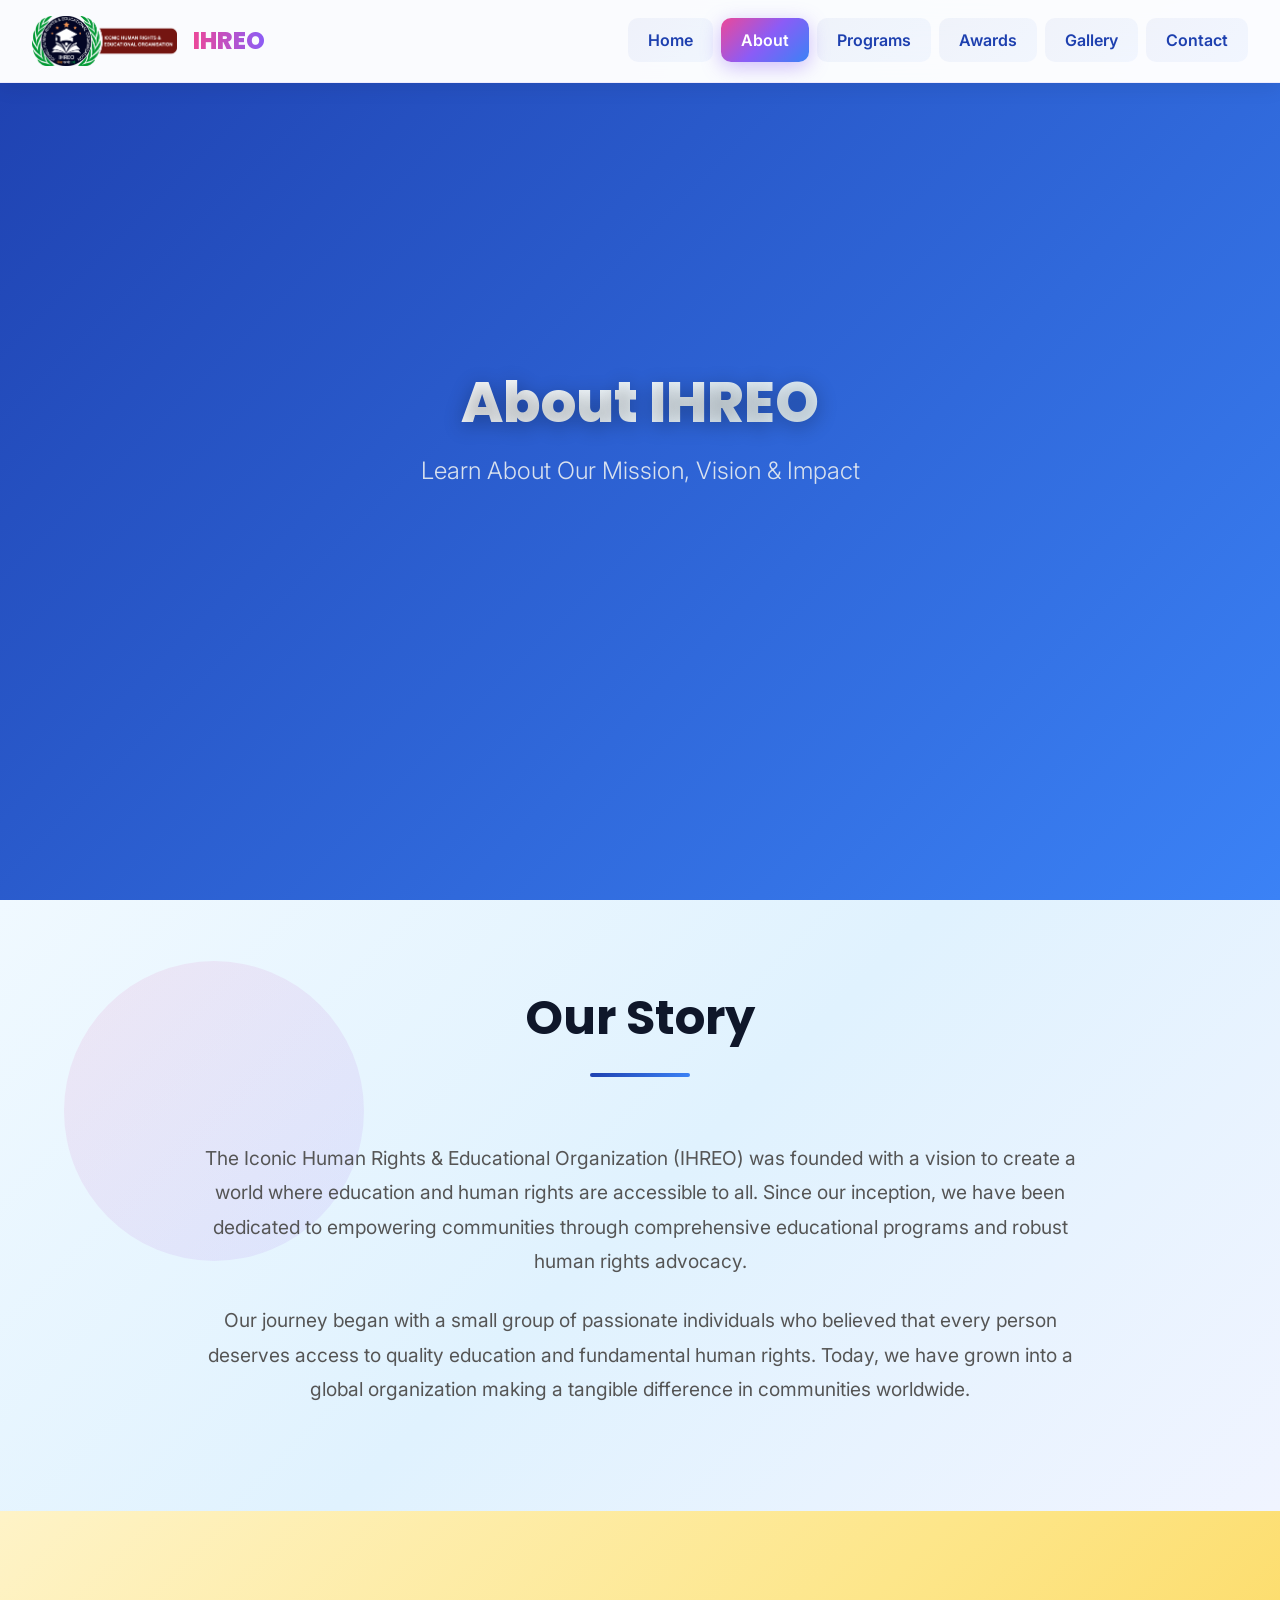
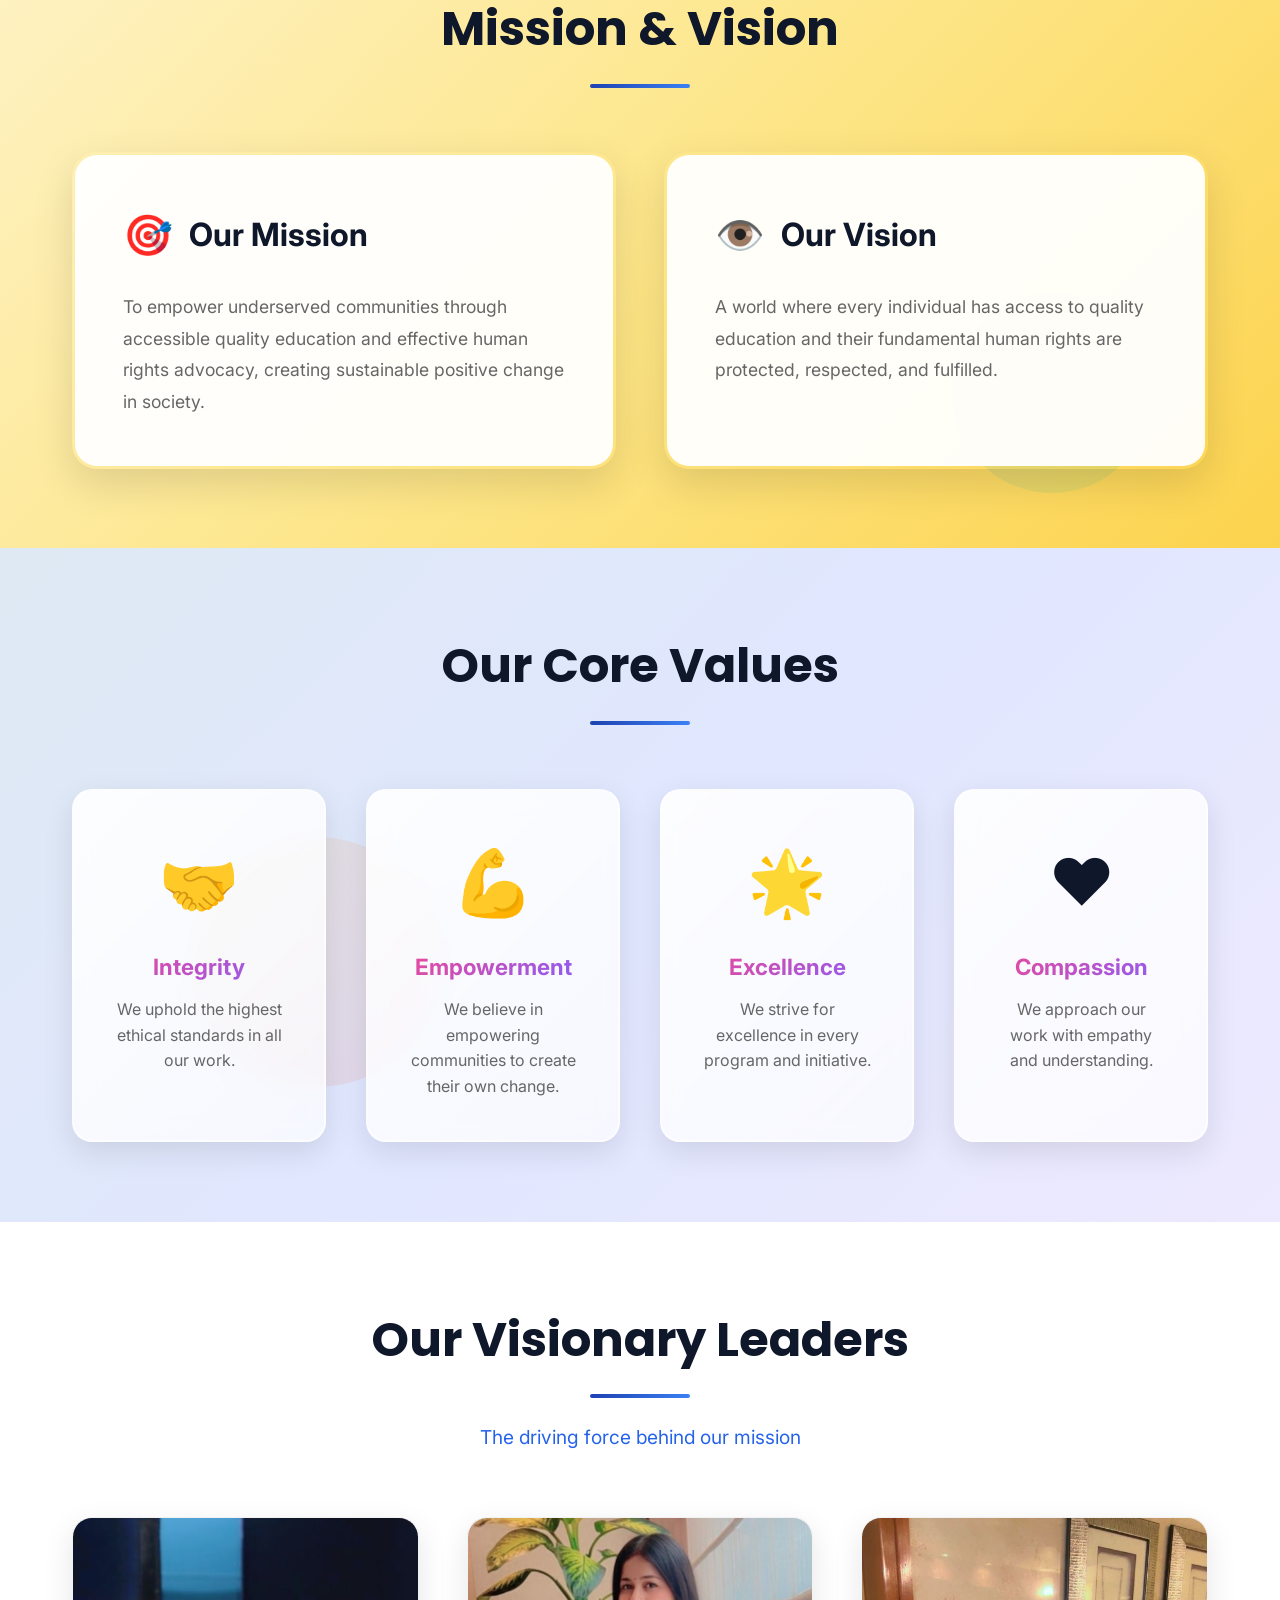
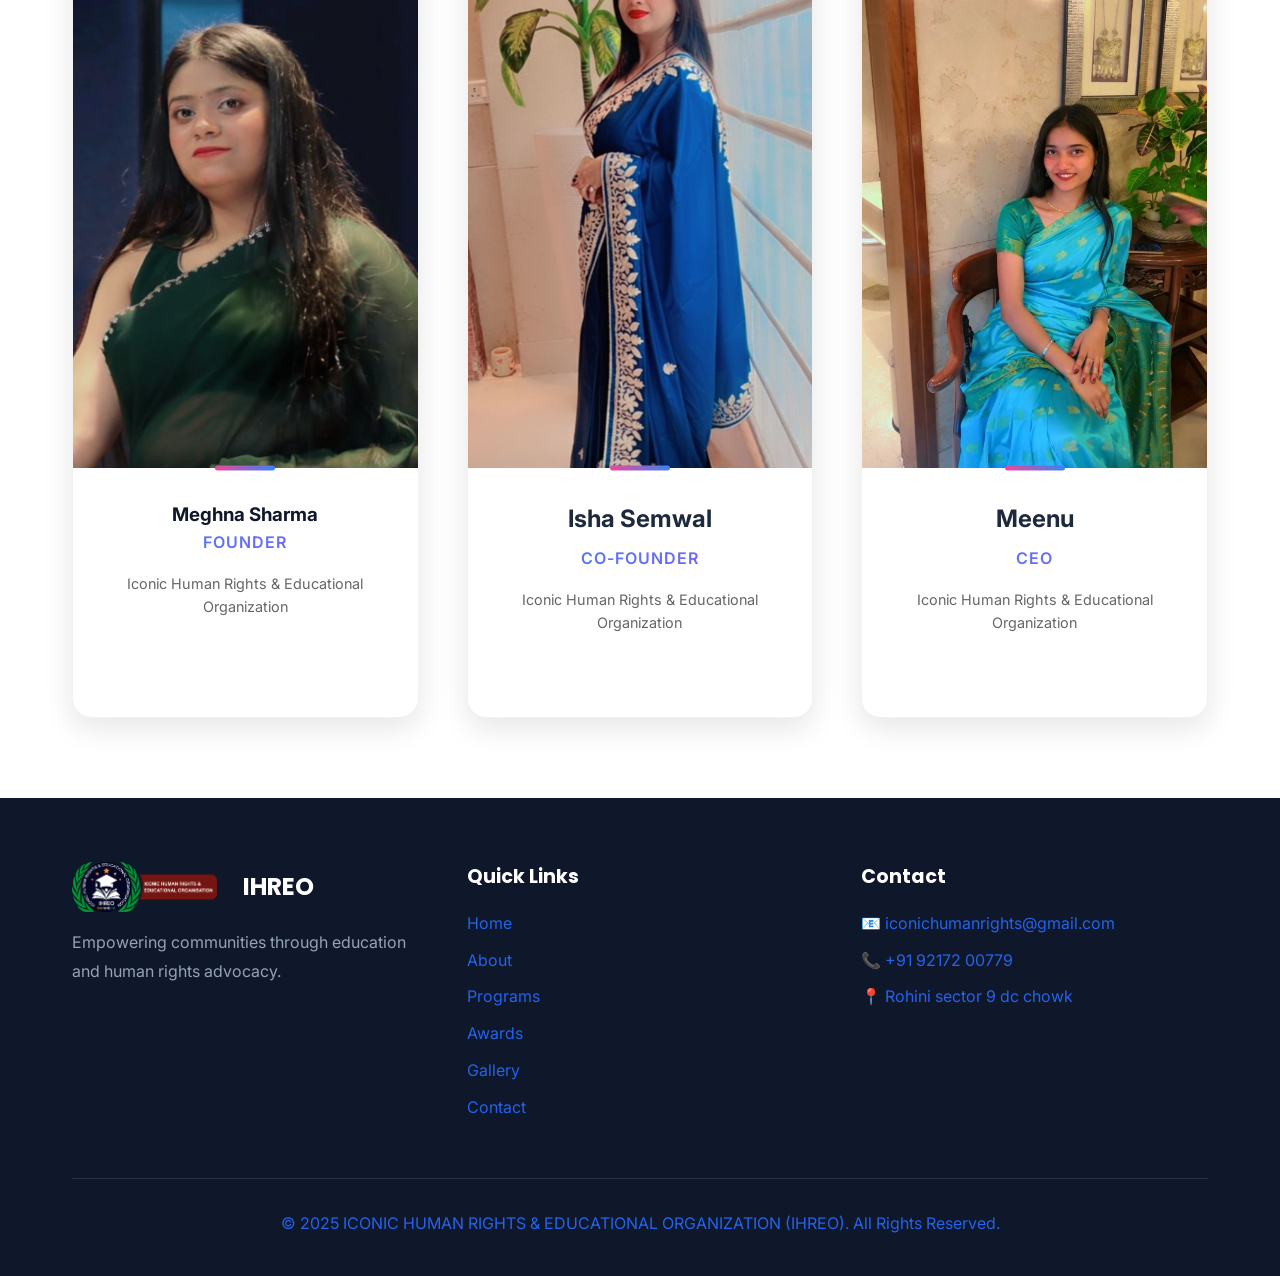
==== commit 1e30a4e7: "award done final" ====
--- a/about.html
+++ b/about.html
@@ -548,7 +548,6 @@
                 <li><a href="awards.html" class="nav-link">Awards</a></li>
                 <li><a href="gallery.html" class="nav-link">Gallery</a></li>
                 <li><a href="contact.html" class="nav-link">Contact</a></li>
-                <li><a href="#" class="nav-link admin-link" id="adminLink">Admin</a></li>
             </ul>
         </div>
     </nav>
--- a/CSS/styles.css
+++ b/CSS/styles.css
@@ -199,12 +199,14 @@
 /* ===== HERO SECTION ===== */
 .hero-section {
     min-height: 100vh;
+    min-height: 100svh;
     display: flex;
     align-items: center;
     justify-content: center;
     position: relative;
     background: var(--gradient-primary);
-    overflow: hidden;
+    /* overflow handled in hero-background.css to prevent zoom clipping */
+    contain: layout style;
 }
 
 .hero-overlay {
